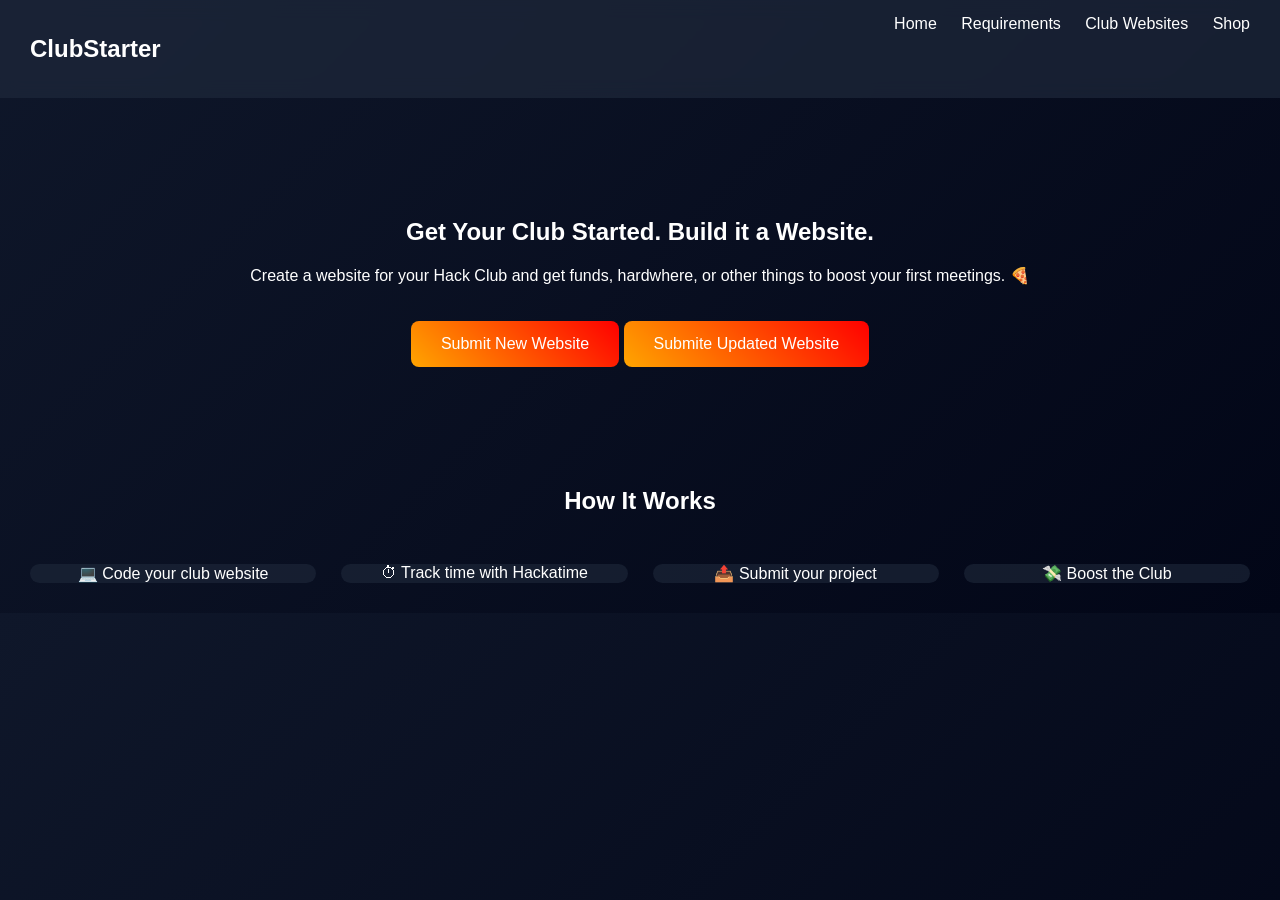
==== index.html @ 8949c2f1 "Club WEBSITES going HARD IN THE PAINT. We BALLLLLL" ====
<!DOCTYPE html>
<html lang="en">
<head>
  <meta charset="UTF-8">
  <meta name="viewport" content="width=device-width, initial-scale=1.0">
  <title>ClubStarter</title>
  <link rel="stylesheet" href="styles.css">
</head>
<body>

<nav class="nav">
  <h2>ClubStarter</h2>
  <div>
    <a href="index.html">Home</a>
    <a href="requirements.html">Requirements</a>
    <a href="examples.html">Club Websites</a>
    <a href="shop.html">Shop</a>
  </div>
</nav>

<section class="hero">
  <h1>Get Your Club Started. Build it a Website.</h1>
  <p>Create a website for your Hack Club and get funds, hardwhere, or other things to boost your first meetings. 🍕</p>
  <a href="https://forms.fillout.com/" class="btn">Submit New Website</a>
  <a href="https://forms.fillout.com" class="btn">Submite Updated Website</a>
</section>

<section>
  <h2 class="center">How It Works</h2>
  <div class="grid">
    <div class="card">💻 Code your club website</div>
    <div class="card">⏱ Track time with Hackatime</div>
    <div class="card">📤 Submit your project</div>
    <div class="card">💸 Boost the Club</div>
  </div>
</section>

</body>
</html>
---- styles.css ----
body {
  margin: 0;
  font-family: 'Inter', Arial, sans-serif;
  background: linear-gradient(135deg, #0f172a, #020617);
  color: white;
}

.nav {
  display: flex;
  justify-content: space-between;
  padding: 15px 30px;
  background: rgba(30,41,59,0.7);
  backdrop-filter: blur(10px);
  position: sticky;
  top: 0;
}

.nav a {
  color: white;
  margin-left: 20px;
  text-decoration: none;
}

.hero {
  text-align: center;
  padding: 100px 20px;
}

.btn {
  display: inline-block;
  padding: 14px 30px;
  background: linear-gradient(45deg, orange, red);
  color: white;
  border-radius: 8px;
  text-decoration: none;
  margin-top: 20px;
}

.center {
  text-align: center;
}

.container {
  max-width: 800px;
  margin: auto;
  padding: 20px;
}

.list li {
  margin: 10px 0;
}

.grid {
  display: grid;
  grid-template-columns: repeat(auto-fit, minmax(250px, 1fr));
  gap: 25px;
  padding: 30px;
}

.card, .tile {
  background: rgba(30,41,59,0.6);
  border-radius: 15px;
  overflow: hidden;
  text-align: center;
  transition: transform 0.3s, box-shadow 0.3s;
}

.tile iframe {
  width: 100%;
  height: 180px;
  border: none;
}

.tile img {
  width: 100%;
}

.card:hover, .tile:hover {
  transform: translateY(-8px);
  box-shadow: 0 10px 30px rgba(0,0,0,0.5);
}

.tile p {
  padding: 10px;
}

@media (max-width: 600px) {
  .nav {
    flex-direction: column;
    align-items: center;
  }
}
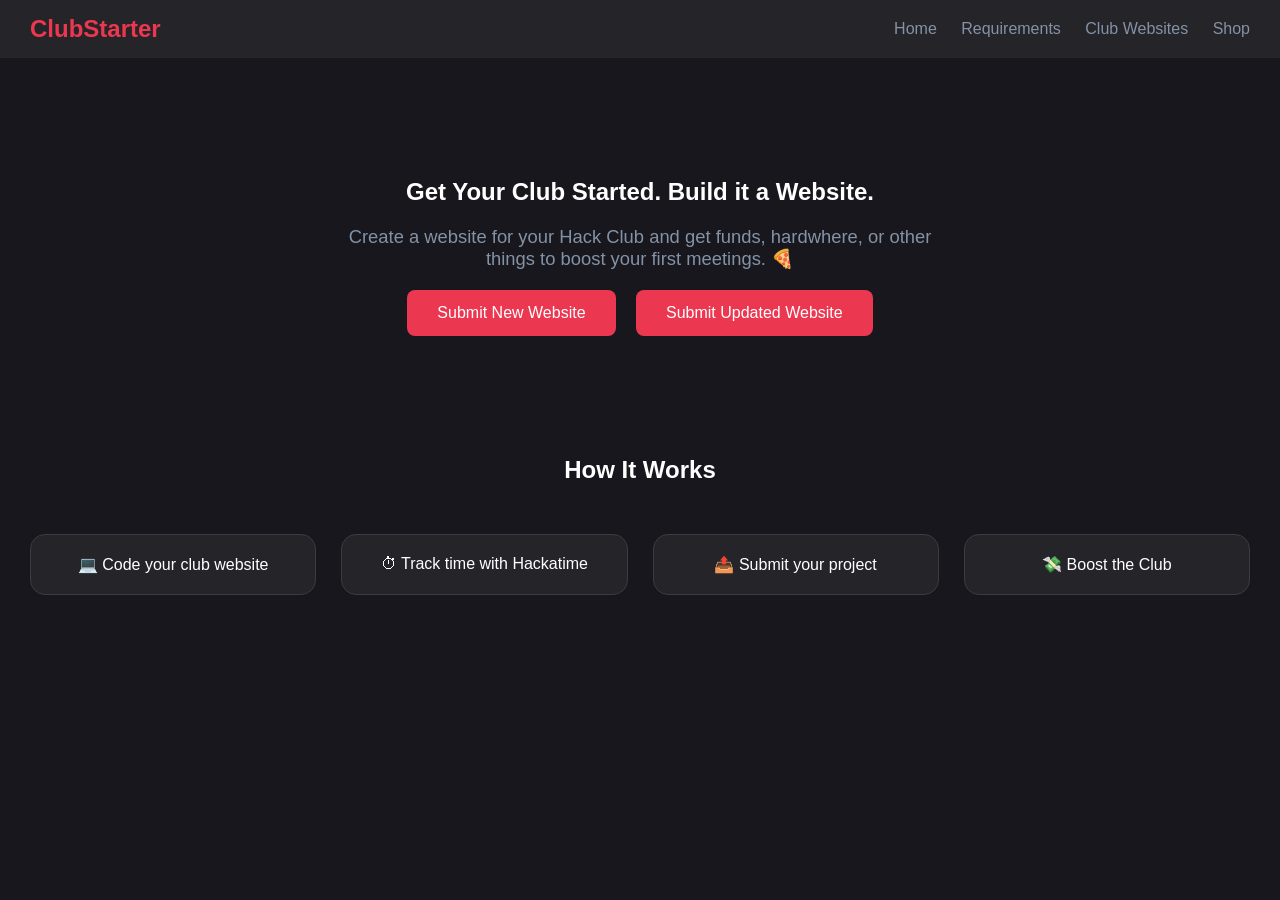
==== commit 4b3c9002: "Merge pull request #1 from Charmunks/main Hack Club Branding Anyone?" ====
--- a/index.html
+++ b/index.html
@@ -22,7 +22,7 @@
   <h1>Get Your Club Started. Build it a Website.</h1>
   <p>Create a website for your Hack Club and get funds, hardwhere, or other things to boost your first meetings. 🍕</p>
   <a href="https://forms.fillout.com/" class="btn">Submit New Website</a>
-  <a href="https://forms.fillout.com" class="btn">Submite Updated Website</a>
+  <a href="https://forms.fillout.com" class="btn">Submit Updated Website</a>
 </section>
 
 <section>
--- a/styles.css
+++ b/styles.css
@@ -1,24 +1,39 @@
 body {
   margin: 0;
-  font-family: 'Inter', Arial, sans-serif;
-  background: linear-gradient(135deg, #0f172a, #020617);
+  font-family: 'Phantom Sans', 'Inter', Arial, sans-serif;
+  background: #17171d;
   color: white;
+}
+
+a {
+  color: #5bc0de;
 }
 
 .nav {
   display: flex;
   justify-content: space-between;
+  align-items: center;
   padding: 15px 30px;
-  background: rgba(30,41,59,0.7);
-  backdrop-filter: blur(10px);
+  background: #252429;
   position: sticky;
   top: 0;
+  z-index: 100;
+}
+
+.nav h2 {
+  color: #ec3750;
+  margin: 0;
 }
 
 .nav a {
-  color: white;
+  color: #8492a6;
   margin-left: 20px;
   text-decoration: none;
+  transition: color 0.2s;
+}
+
+.nav a:hover {
+  color: white;
 }
 
 .hero {
@@ -26,14 +41,31 @@
   padding: 100px 20px;
 }
 
+.hero h1 {
+  color: white;
+}
+
+.hero p {
+  color: #8492a6;
+  font-size: 1.15rem;
+  max-width: 600px;
+  margin: 10px auto 0;
+}
+
 .btn {
   display: inline-block;
   padding: 14px 30px;
-  background: linear-gradient(45deg, orange, red);
+  background: #ec3750;
   color: white;
   border-radius: 8px;
   text-decoration: none;
-  margin-top: 20px;
+  margin: 20px 8px 0;
+  transition: padding 0.2s, background 0.2s;
+}
+
+.btn:hover {
+  padding: 16px 34px;
+  background: #d62f45;
 }
 
 .center {
@@ -46,8 +78,17 @@
   padding: 20px;
 }
 
+.container a {
+  color: #338eda;
+}
+
 .list li {
   margin: 10px 0;
+  color: #8492a6;
+}
+
+.list li strong {
+  color: white;
 }
 
 .grid {
@@ -58,11 +99,17 @@
 }
 
 .card, .tile {
-  background: rgba(30,41,59,0.6);
+  background: #252429;
+  border: 1px solid #3c3b42;
   border-radius: 15px;
   overflow: hidden;
   text-align: center;
-  transition: transform 0.3s, box-shadow 0.3s;
+  padding: 20px;
+  transition: padding 0.2s, margin 0.2s;
+}
+
+.tile {
+  padding: 0;
 }
 
 .tile iframe {
@@ -76,12 +123,30 @@
 }
 
 .card:hover, .tile:hover {
-  transform: translateY(-8px);
-  box-shadow: 0 10px 30px rgba(0,0,0,0.5);
+  padding-top: 24px;
+  padding-bottom: 24px;
+  margin-top: -4px;
+  margin-bottom: -4px;
+  border-color: #ec3750;
+}
+
+.tile:hover {
+  padding-top: 4px;
+  padding-bottom: 4px;
 }
 
 .tile p {
   padding: 10px;
+  color: #8492a6;
+}
+
+.tile {
+  color: white;
+  text-decoration: none;
+}
+
+h1, h2 {
+  color: white;
 }
 
 @media (max-width: 600px) {
@@ -89,4 +154,4 @@
     flex-direction: column;
     align-items: center;
   }
-}+}
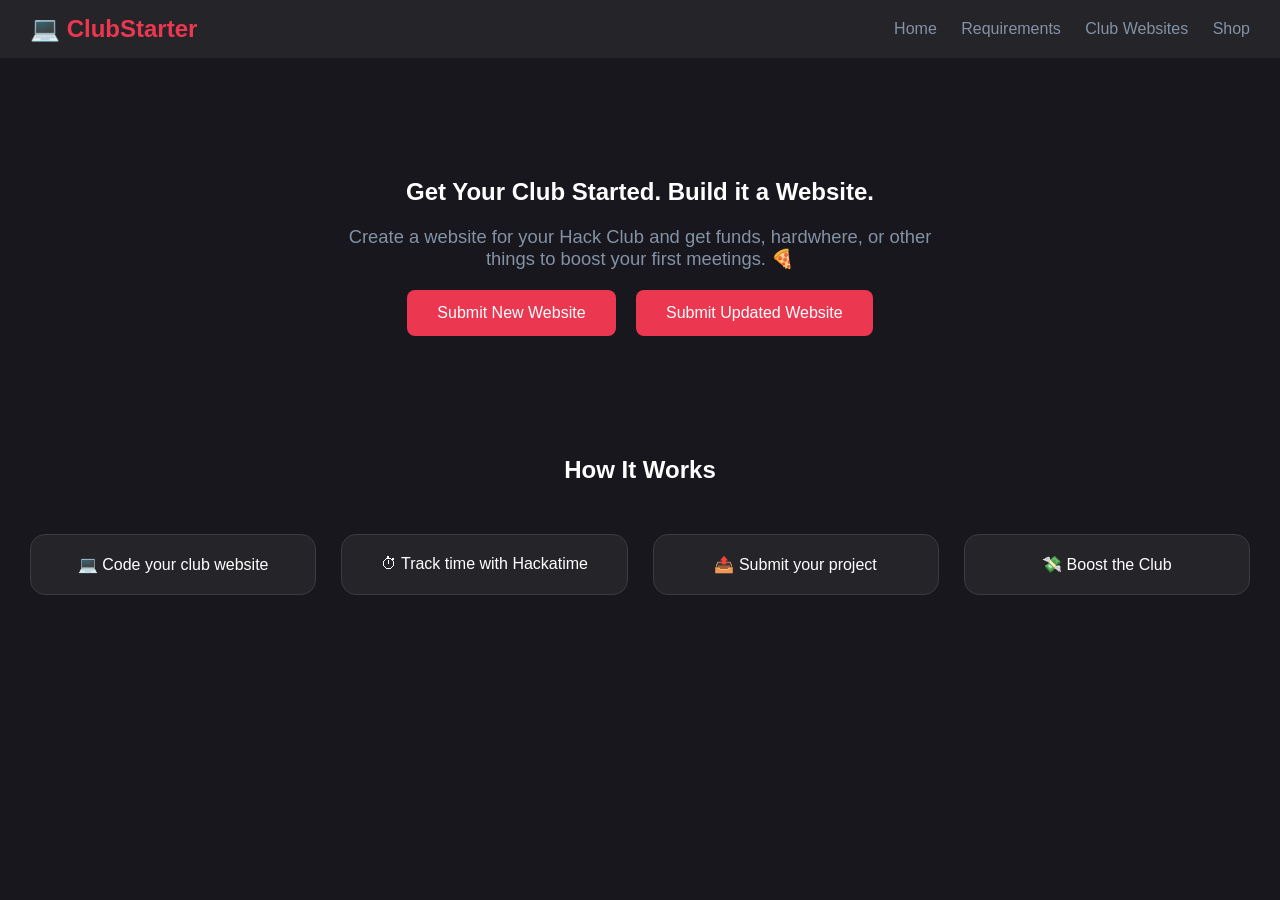
==== commit 246b30a8: "Merge pull request #3 from tiredkangaroo/main design changes" ====
--- a/index.html
+++ b/index.html
@@ -1,39 +1,39 @@
-<!DOCTYPE html>
+<!doctype html>
 <html lang="en">
-<head>
-  <meta charset="UTF-8">
-  <meta name="viewport" content="width=device-width, initial-scale=1.0">
-  <title>ClubStarter</title>
-  <link rel="stylesheet" href="styles.css">
-</head>
-<body>
+  <head>
+    <meta charset="UTF-8" />
+    <meta name="viewport" content="width=device-width, initial-scale=1.0" />
+    <title>ClubStarter</title>
+    <link rel="stylesheet" href="styles.css" />
+  </head>
+  <body>
+    <nav class="nav">
+      <h2>💻 ClubStarter</h2>
+      <div>
+        <a href="index.html">Home</a>
+        <a href="requirements.html">Requirements</a>
+        <a href="examples.html">Club Websites</a>
+        <a href="shop.html">Shop</a>
+      </div>
+    </nav>
 
-<nav class="nav">
-  <h2>ClubStarter</h2>
-  <div>
-    <a href="index.html">Home</a>
-    <a href="requirements.html">Requirements</a>
-    <a href="examples.html">Club Websites</a>
-    <a href="shop.html">Shop</a>
-  </div>
-</nav>
+    <section class="hero">
+      <h1>Get Your Club Started. Build it a Website.</h1>
+      <p>
+        Create a website for your Hack Club and get funds, hardwhere, or other things to boost your first meetings. 🍕
+      </p>
+      <a href="https://forms.fillout.com/" class="btn">Submit New Website</a>
+      <a href="https://forms.fillout.com" class="btn">Submit Updated Website</a>
+    </section>
 
-<section class="hero">
-  <h1>Get Your Club Started. Build it a Website.</h1>
-  <p>Create a website for your Hack Club and get funds, hardwhere, or other things to boost your first meetings. 🍕</p>
-  <a href="https://forms.fillout.com/" class="btn">Submit New Website</a>
-  <a href="https://forms.fillout.com" class="btn">Submit Updated Website</a>
-</section>
-
-<section>
-  <h2 class="center">How It Works</h2>
-  <div class="grid">
-    <div class="card">💻 Code your club website</div>
-    <div class="card">⏱ Track time with Hackatime</div>
-    <div class="card">📤 Submit your project</div>
-    <div class="card">💸 Boost the Club</div>
-  </div>
-</section>
-
-</body>
-</html>+    <section>
+      <h2 class="center">How It Works</h2>
+      <div class="grid">
+        <div class="card">💻 Code your club website</div>
+        <div class="card">⏱ Track time with Hackatime</div>
+        <div class="card">📤 Submit your project</div>
+        <div class="card">💸 Boost the Club</div>
+      </div>
+    </section>
+  </body>
+</html>
--- a/styles.css
+++ b/styles.css
@@ -1,3 +1,32 @@
+@font-face {
+  font-family: 'Phantom Sans';
+  src:
+    url('https://assets.hackclub.com/fonts/Phantom_Sans_0.7/Regular.woff') format('woff'),
+    url('https://assets.hackclub.com/fonts/Phantom_Sans_0.7/Regular.woff2') format('woff2');
+  font-weight: normal;
+  font-style: normal;
+  font-display: swap;
+}
+
+@font-face {
+  font-family: 'Phantom Sans';
+  src:
+    url('https://assets.hackclub.com/fonts/Phantom_Sans_0.7/Italic.woff') format('woff'),
+    url('https://assets.hackclub.com/fonts/Phantom_Sans_0.7/Italic.woff2') format('woff2');
+  font-weight: normal;
+  font-style: italic;
+  font-display: swap;
+}
+
+@font-face {
+  font-family: 'Phantom Sans';
+  src:
+    url('https://assets.hackclub.com/fonts/Phantom_Sans_0.7/Bold.woff') format('woff'),
+    url('https://assets.hackclub.com/fonts/Phantom_Sans_0.7/Bold.woff2') format('woff2');
+  font-weight: bold;
+  font-style: normal;
+  font-display: swap;
+}
 body {
   margin: 0;
   font-family: 'Phantom Sans', 'Inter', Arial, sans-serif;
@@ -84,11 +113,12 @@
 
 .list li {
   margin: 10px 0;
-  color: #8492a6;
+  /* color: #8492a6; */
 }
 
 .list li strong {
   color: white;
+  font-size: 110%;
 }
 
 .grid {
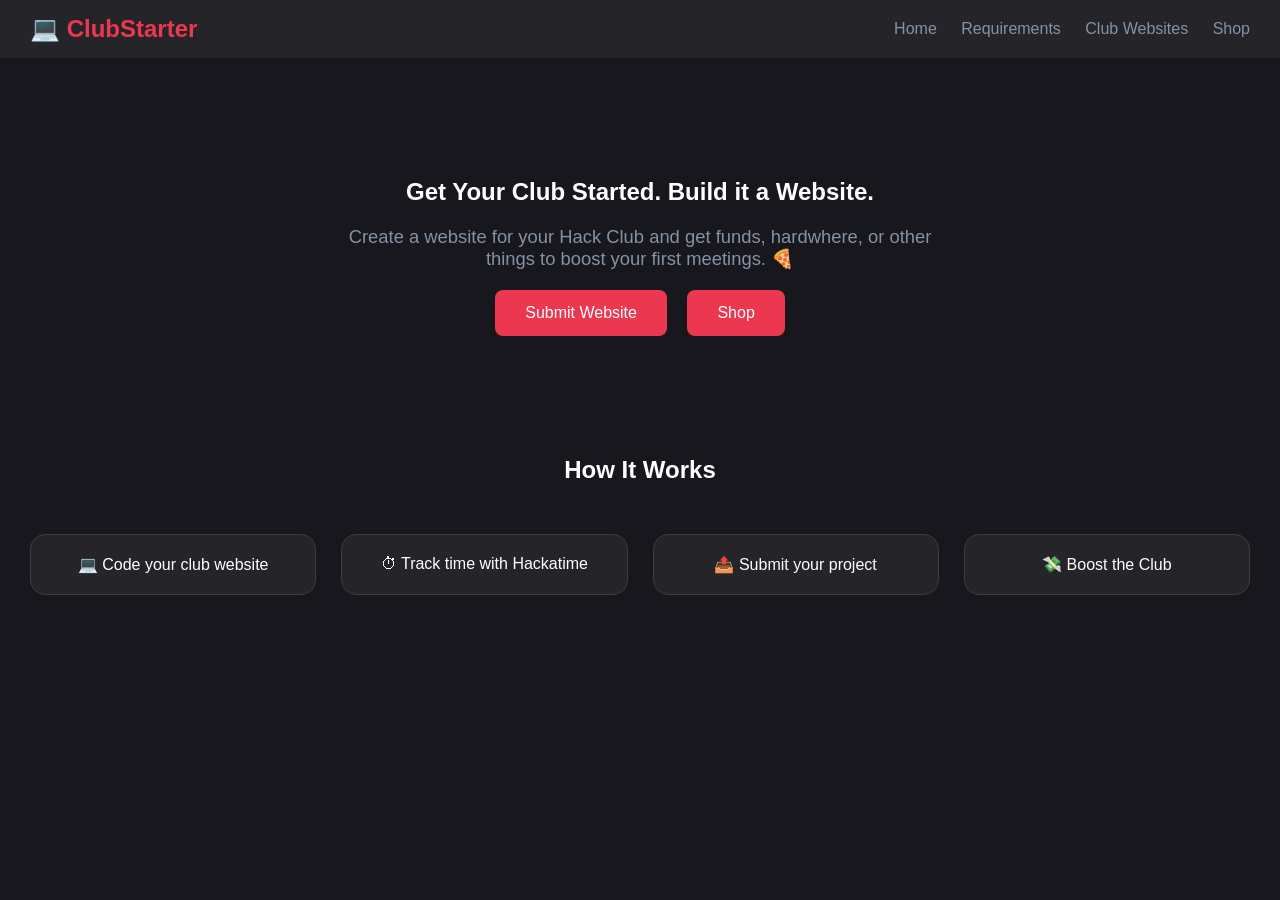
==== commit e2238b9a: "Submission form.html Added submission form and changed the buttons" ====
--- a/index.html
+++ b/index.html
@@ -22,8 +22,8 @@
       <p>
         Create a website for your Hack Club and get funds, hardwhere, or other things to boost your first meetings. 🍕
       </p>
-      <a href="https://forms.fillout.com/" class="btn">Submit New Website</a>
-      <a href="https://forms.fillout.com" class="btn">Submit Updated Website</a>
+      <a href="https://forms.hackclub.com/clubsite/" class="btn">Submit Website</a>
+      <a href="https://forms.fillout.com" class="btn">Shop</a>
     </section>
 
     <section>
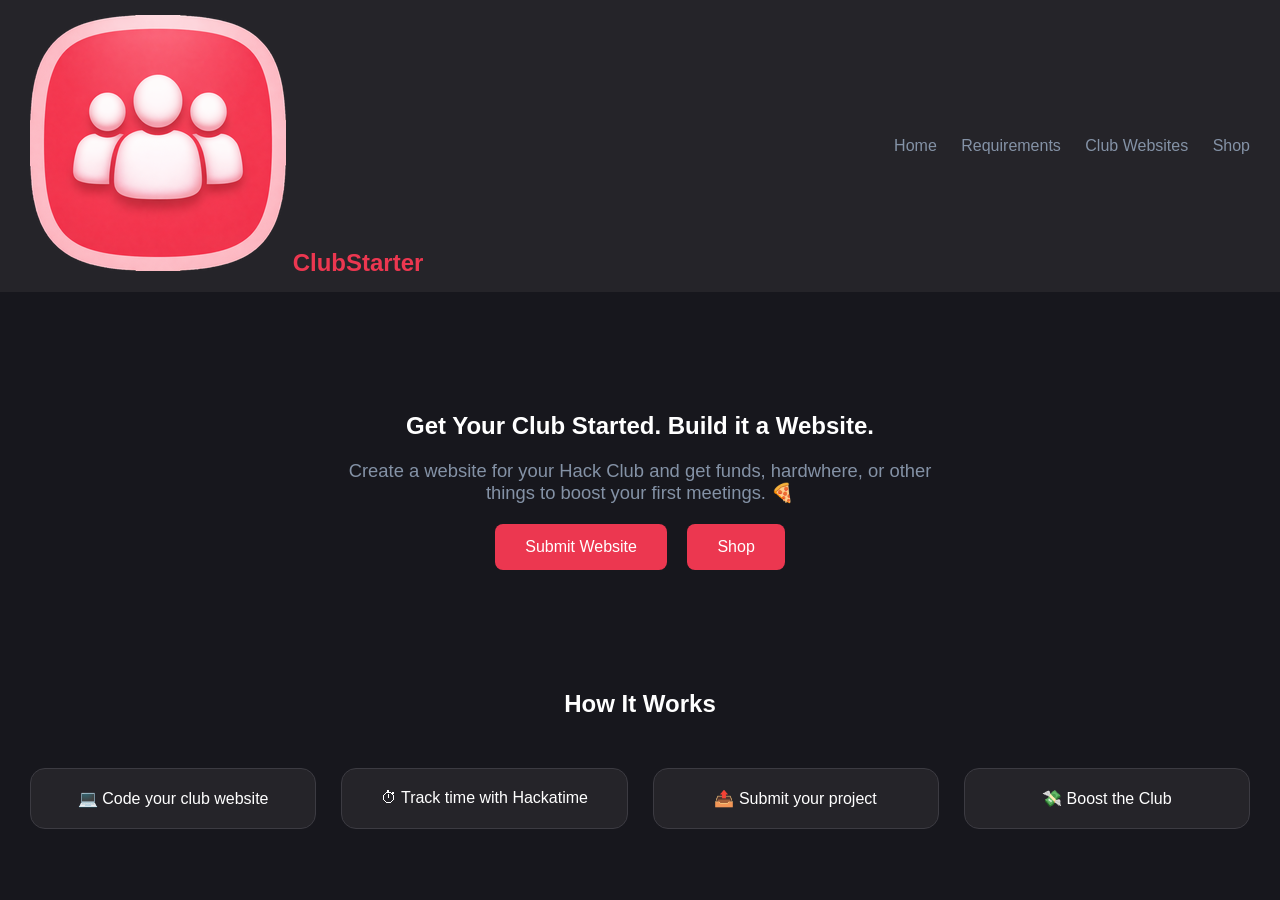
==== commit f28f1770: "Replaced image in navbar to be less blurry" ====
--- a/index.html
+++ b/index.html
@@ -4,11 +4,12 @@
     <meta charset="UTF-8" />
     <meta name="viewport" content="width=device-width, initial-scale=1.0" />
     <title>ClubStarter</title>
+    <link rel="icon" href="favicon.ico" />
     <link rel="stylesheet" href="styles.css" />
   </head>
   <body>
     <nav class="nav">
-      <h2>💻 ClubStarter</h2>
+      <h2><img src="full-img.png" alt="Logo" class="logo"> ClubStarter</h2>
       <div>
         <a href="index.html">Home</a>
         <a href="requirements.html">Requirements</a>
